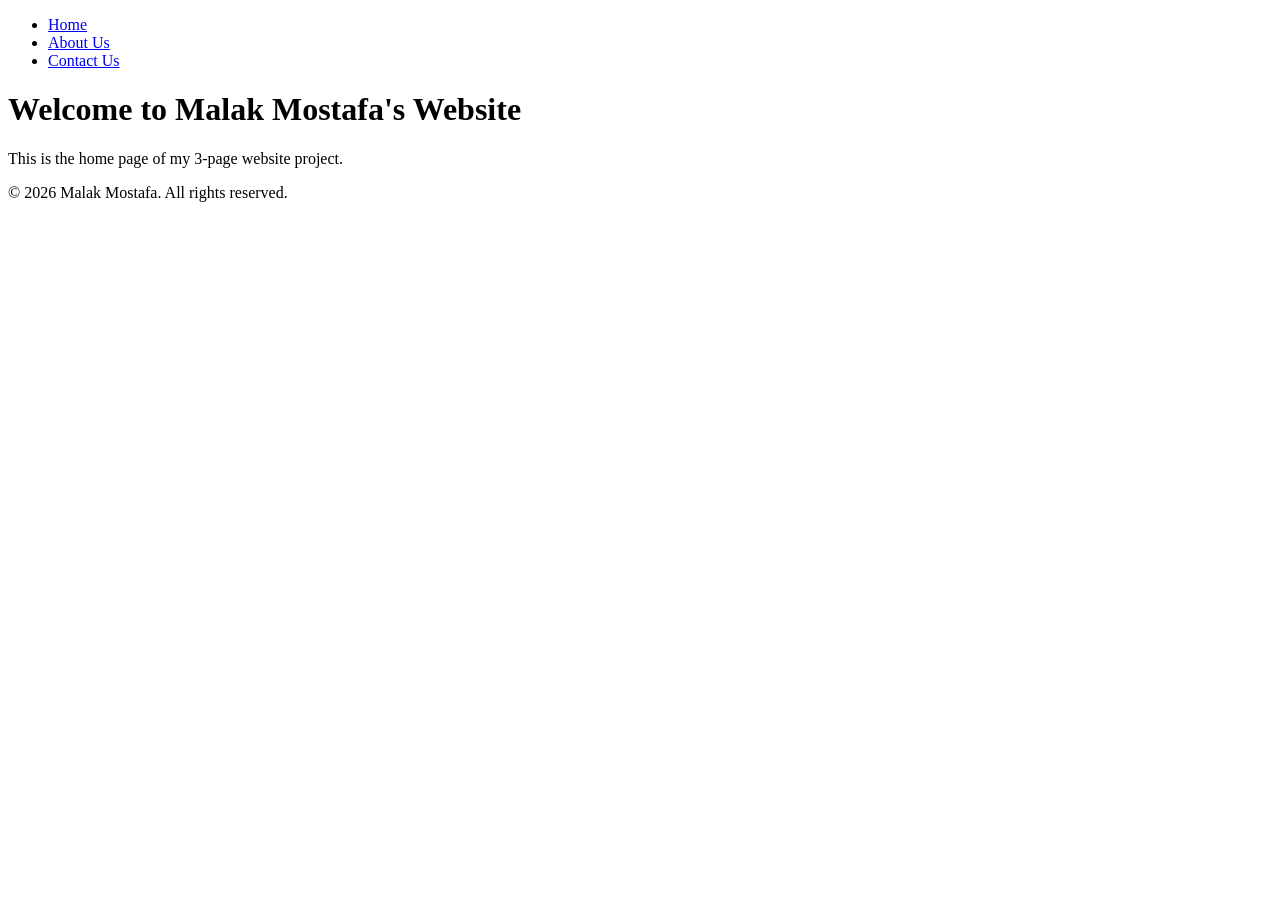
==== index.html @ b50bc553 "Initial commit: add HTML and CSS" ====
<!DOCTYPE html>
<html lang="en">
<head>
    <meta charset="UTF-8">
    <meta name="viewport" content="width=device-width, initial-scale=1.0">
    <title>Home - Malak Mostafa</title>
    <link rel="stylesheet" href="style.css">
</head>
<body>

    <header>
        <nav>
            <ul>
                <li><a href="index.html">Home</a></li>
                <li><a href="about.html">About Us</a></li>
                <li><a href="contact.html">Contact Us</a></li>
            </ul>
        </nav>
    </header>

    <main>
        <h1>Welcome to Malak Mostafa's Website</h1>
        <p>This is the home page of my 3-page website project.</p>
    </main>

    <footer>
        <p>&copy; 2026 Malak Mostafa. All rights reserved.</p>
    </footer>

</body>
</html>
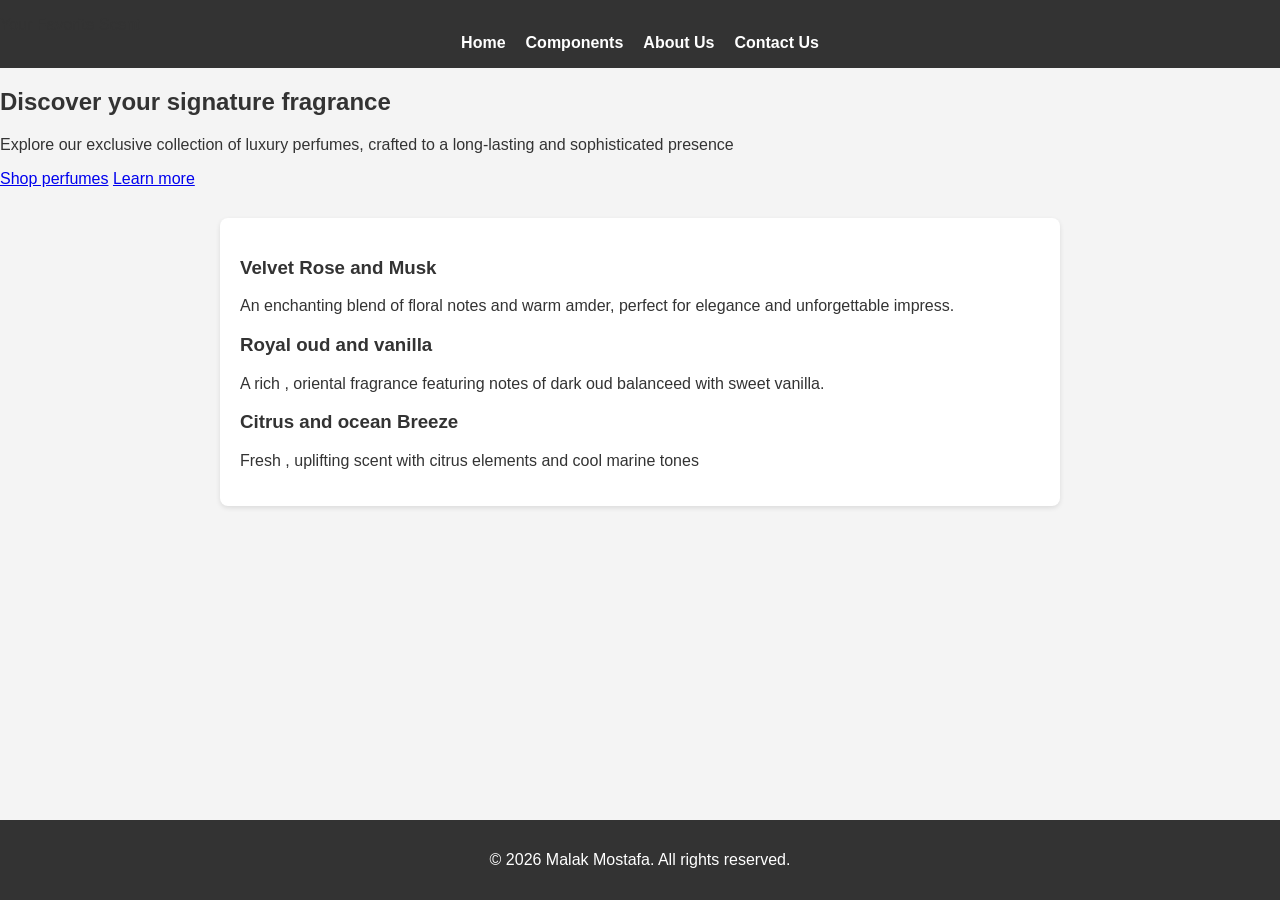
==== commit 208796ed: "Add files via upload" ====
--- a/index.html
+++ b/index.html
@@ -1,31 +1,54 @@
-<!DOCTYPE html>
-<html lang="en">
-<head>
-    <meta charset="UTF-8">
-    <meta name="viewport" content="width=device-width, initial-scale=1.0">
-    <title>Home - Malak Mostafa</title>
-    <link rel="stylesheet" href="style.css">
-</head>
-<body>
-
-    <header>
-        <nav>
-            <ul>
-                <li><a href="index.html">Home</a></li>
-                <li><a href="about.html">About Us</a></li>
-                <li><a href="contact.html">Contact Us</a></li>
-            </ul>
-        </nav>
-    </header>
-
-    <main>
-        <h1>Welcome to Malak Mostafa's Website</h1>
-        <p>This is the home page of my 3-page website project.</p>
-    </main>
-
-    <footer>
-        <p>&copy; 2026 Malak Mostafa. All rights reserved.</p>
-    </footer>
-
-</body>
+<!DOCTYPE html>
+<html lang="en">
+<head>
+    <meta charset="UTF-8">
+    <meta name="viewport" content="width=device-width, initial-scale=1.0">
+    <title>Home</title>
+    <link rel="stylesheet" href="css/style.css">
+<body>
+     
+    <header  class="navber">
+         <a class="logo">Your Favorite Scent</a>
+        <nav>
+            <ul>
+            
+                <li><a href="index.html">Home</a></li>
+                <li><a href="components.html">Components</a></li>
+                <li><a href="about.html">About Us</a></li>
+                <li><a href="contact.html">Contact Us</a></li>
+            </ul>
+        </nav>
+    </header>
+     <div class="container">
+        <section class="hero">
+            <h1>Discover your signature fragrance</h1>
+            <p>Explore our exclusive collection of luxury perfumes, crafted to a long-lasting and sophisticated presence</p>
+            <div class="actions">
+                <a class="btn" href="#shop">Shop perfumes</a>
+                <a class="btn btn-outline" href="#about">Learn more</a>
+            </div>
+        </section>
+    
+        <main class="grid">
+            <article class="card">
+                <h3>Velvet Rose and Musk</h3>
+                <p>An enchanting blend of floral notes and warm amder, perfect for elegance and unforgettable impress.</p>
+            </article>
+            <article class="card">
+                <h3>Royal oud and vanilla</h3>
+                <p>A rich , oriental fragrance featuring notes of dark oud balanceed with sweet vanilla.</p>
+            </article>
+            <article class="card">
+                <h3>Citrus and ocean Breeze</h3>
+                <p>Fresh , uplifting scent with citrus elements and cool marine tones</p>
+            </article>
+        </main>
+     </div>
+    <footer class="site-footer">
+        <div class="container">
+            <p>&copy; 2026 Malak Mostafa. All rights reserved.</p>
+        </div>
+    </footer>
+
+</body>
 </html>
--- a/css/style.css
+++ b/css/style.css
@@ -0,0 +1,99 @@
+body {
+    font-family: Arial, sans-serif;
+    margin: 0;
+    padding: 0;
+    background-color: #f4f4f4;
+    color: #333;
+    display: flex;
+    flex-direction: column;
+    min-height: 100vh;
+}
+
+header {
+    background-color: #333;
+    padding: 1rem 0;
+}
+
+nav ul {
+    list-style: none;
+    margin: 0;
+    padding: 0;
+    display: flex;
+    justify-content: center;
+    gap: 20px;
+}
+
+nav a {
+    color: #fff;
+    text-decoration: none;
+    font-weight: bold;
+    transition: color 0.3s ease;
+}
+
+nav a:hover {
+    color: #007acc;
+}
+
+main {
+    max-width: 800px;
+    width: 90%;
+    margin: 30px auto;
+    padding: 20px;
+    background: #fff;
+    border-radius: 8px;
+    box-shadow: 0 2px 5px rgba(0, 0, 0, 0.1);
+    flex: 1;
+}
+
+form div {
+    margin-bottom: 15px;
+}
+
+label {
+    font-weight: bold;
+    display: block;
+    margin-bottom: 5px;
+}
+
+input[type="text"],
+input[type="email"],
+textarea {
+    width: 100%;
+    padding: 10px;
+    border: 1px solid #ccc;
+    border-radius: 4px;
+    box-sizing: border-box;
+    font-family: inherit;
+    font-size: 14px;
+}
+
+input[type="text"]:focus,
+input[type="email"]:focus,
+textarea:focus {
+    border-color: #007acc;
+    outline: none;
+}
+
+button[type="submit"] {
+    background-color: #007acc;
+    color: #fff;
+    border: none;
+    padding: 10px 20px;
+    font-size: 16px;
+    font-weight: bold;
+    border-radius: 4px;
+    cursor: pointer;
+    transition: background-color 0.3s ease;
+}
+
+button[type="submit"]:hover {
+    background-color: #005999;
+}
+
+footer {
+    text-align: center;
+    padding: 15px;
+    background-color: #333;
+    color: #fff;
+    margin-top: auto;
+}
